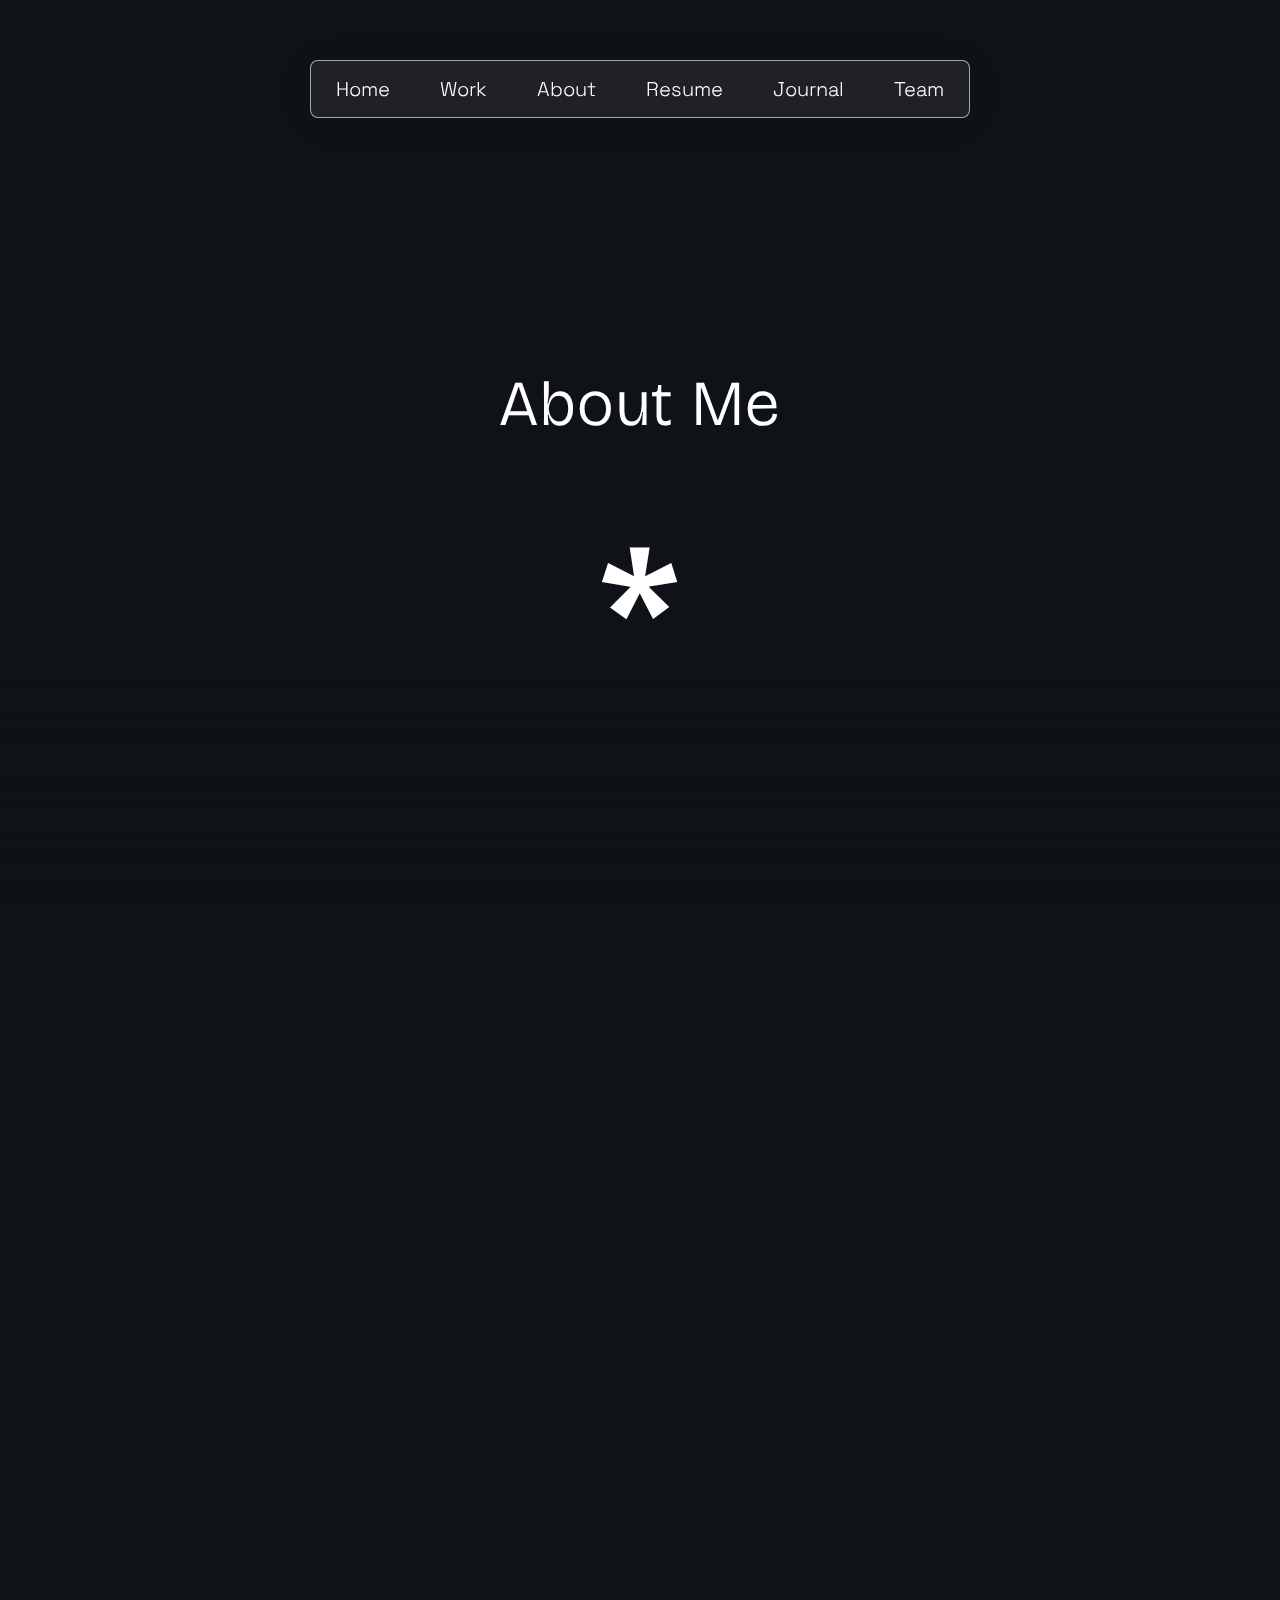
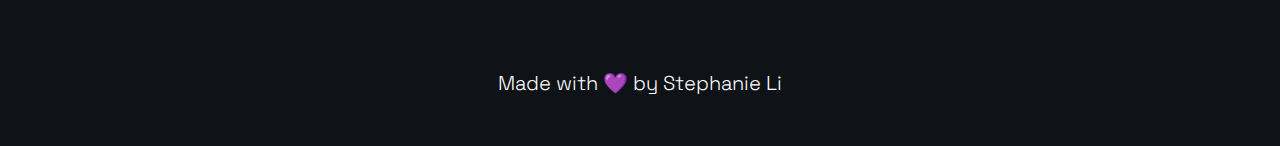
==== about.html @ 1d4c6d94 "Initial commit" ====
<!DOCTYPE html>
<html lang="en">
  <head>
    <meta charset="UTF-8" />
    <meta name="viewport" content="width=device-width, initial-scale=1.0" />
    <title>Stephanie Li - About</title>
    <link rel="stylesheet" href="css/styles.css" />
    <style>
      /* import fonts */
      @import url("https://fonts.googleapis.com/css2?family=Bricolage+Grotesque:opsz,wght@12..96,200..800&family=Luxurious+Script&family=Space+Grotesk:wght@300..700&display=swap");
    </style>
  </head>
  <body>
    <div id="navbar">
      <a class="navlink" href="index.html">Home</a>
      <a class="navlink" href="work.html">Work</a>
      <a class="navlink" href="about.html">About</a>
      <a class="navlink" href="files/Stephanie Li - Resume.pdf" target="blank"
        >Resume</a
      >
      <a class="navlink" href="journal.html">Journal</a>
      <a
        class="navlink"
        href="https://cs1xd3.cas.mcmaster.ca/~li3424/team/"
        target="blank"
        >Team</a
      >
    </div>
    <div class="hero-section section">
      <div class="hero-text-container">
        <div class="hero-text">
          <h1 class="hero-heading">About Me</h1>
          <p id="asterisk">*</p>
        </div>
      </div>
    </div>
    <div class="section"></div>
    <div class="section"></div>
    <div class="section"></div>
    <div class="section"></div>
    <footer>
      <p>Made with 💜 by Stephanie Li</p>
    </footer>
  </body>
</html>
---- css/styles.css ----
* {
    margin: 0;
    /* padding: 0; */
    box-sizing: border-box;
}

:root {
    --background-black: #0f1318;
}

body {
    font-family: "Space Grotesk", serif;
    font-weight: 100;
    font-size: 20px;
    color: white;
    background-color: var(--background-black);
}

h1 {
    font-size: 64px;
    font-family: "Bricolage Grotesque", serif;
    font-weight: 300;
    letter-spacing:0.04ch;
    text-align: center;
}

h2 {
    font-size: 36px;
    font-family: "Bricolage Grotesque", serif;
    font-weight: 300;
    letter-spacing:0.04ch;
    text-align: center;
}

footer {
    background-color: var(--background-black);
    text-align: center;
    padding: 50px;
}

.Script {
    font-family: "Luxurious Script";
    font-weight: 100;
    font-size: 100px;
    line-height: 0;
}


/* navbar styling */

#navbar {
    position: fixed;
    top: 60px;
    left: 50%;                     /* align left edge to the center */ 
    transform: translateX(-50%);   /* offset by half the element's width */
    padding: 15px 25px;
    display: flex;
    border: 1px solid rgba(255, 255, 255, 0.6);
    border-radius: 8px;
    column-gap: 50px;
    z-index: 10;
    /* glass blur effect from https://css.glass by @miketromba*/
    background: #4c4c4c44;
    box-shadow: 0 4px 30px rgba(0, 0, 0, 0.1);
    backdrop-filter: blur(8px);
    -webkit-backdrop-filter: blur(5px);
}

.navlink {
    font-size: 20px;
    color: rgb(255, 255, 255);
    text-decoration: none;
    /* padding: 10px; */
}

/*  */

.section {
    background-color: var(--background-black);
    min-height: 20vh;
    height: 100%;
}

/*  */

.hero-section {
    height: 100vh;
    display: flex;
    justify-content: center;
    background-image: url('../images/background-gradient.png');
    background-repeat: no-repeat;
    background-size: cover;
    /* box-shadow: 0 0 100px 50px #14161f inset; */
    /* mask-image: linear-gradient(to bottom, #14161f, transparent, black 90%); */
    mask-image: linear-gradient(to bottom, rgba(0, 0, 0, 1) 0%, rgba(0, 0, 0, 0) 100%);
    -webkit-mask-image: -webkit-gradient(linear, left 75%, left bottom, from(rgba(0,0,0,1)), to(rgba(0,0,0,0)))

}

.hero-text-container {
    display: flex;
    justify-content: center;
    align-items: center;
}

.hero-heading {
    margin-top: 220px;
}

.hero-text {
    max-width: 800px;
}

#asterisk{
    color:white;
    font-family: "Bricolage Grotesque", serif;
    font-size: 220px;
    font-weight: 400;
    margin-top: 50px;
    text-align: center;
    z-index:10;
}

/* journal styling */

.reflection a {
    color: white;
    color: rgb(156, 153, 153);
    /* text-decoration: none; */
    font-style: italic;
    font-weight: 400;
}

.reflection {
    letter-spacing: -.3px;
    line-height: 1.75em;
    /* color: rgb(206, 206, 206); */
}
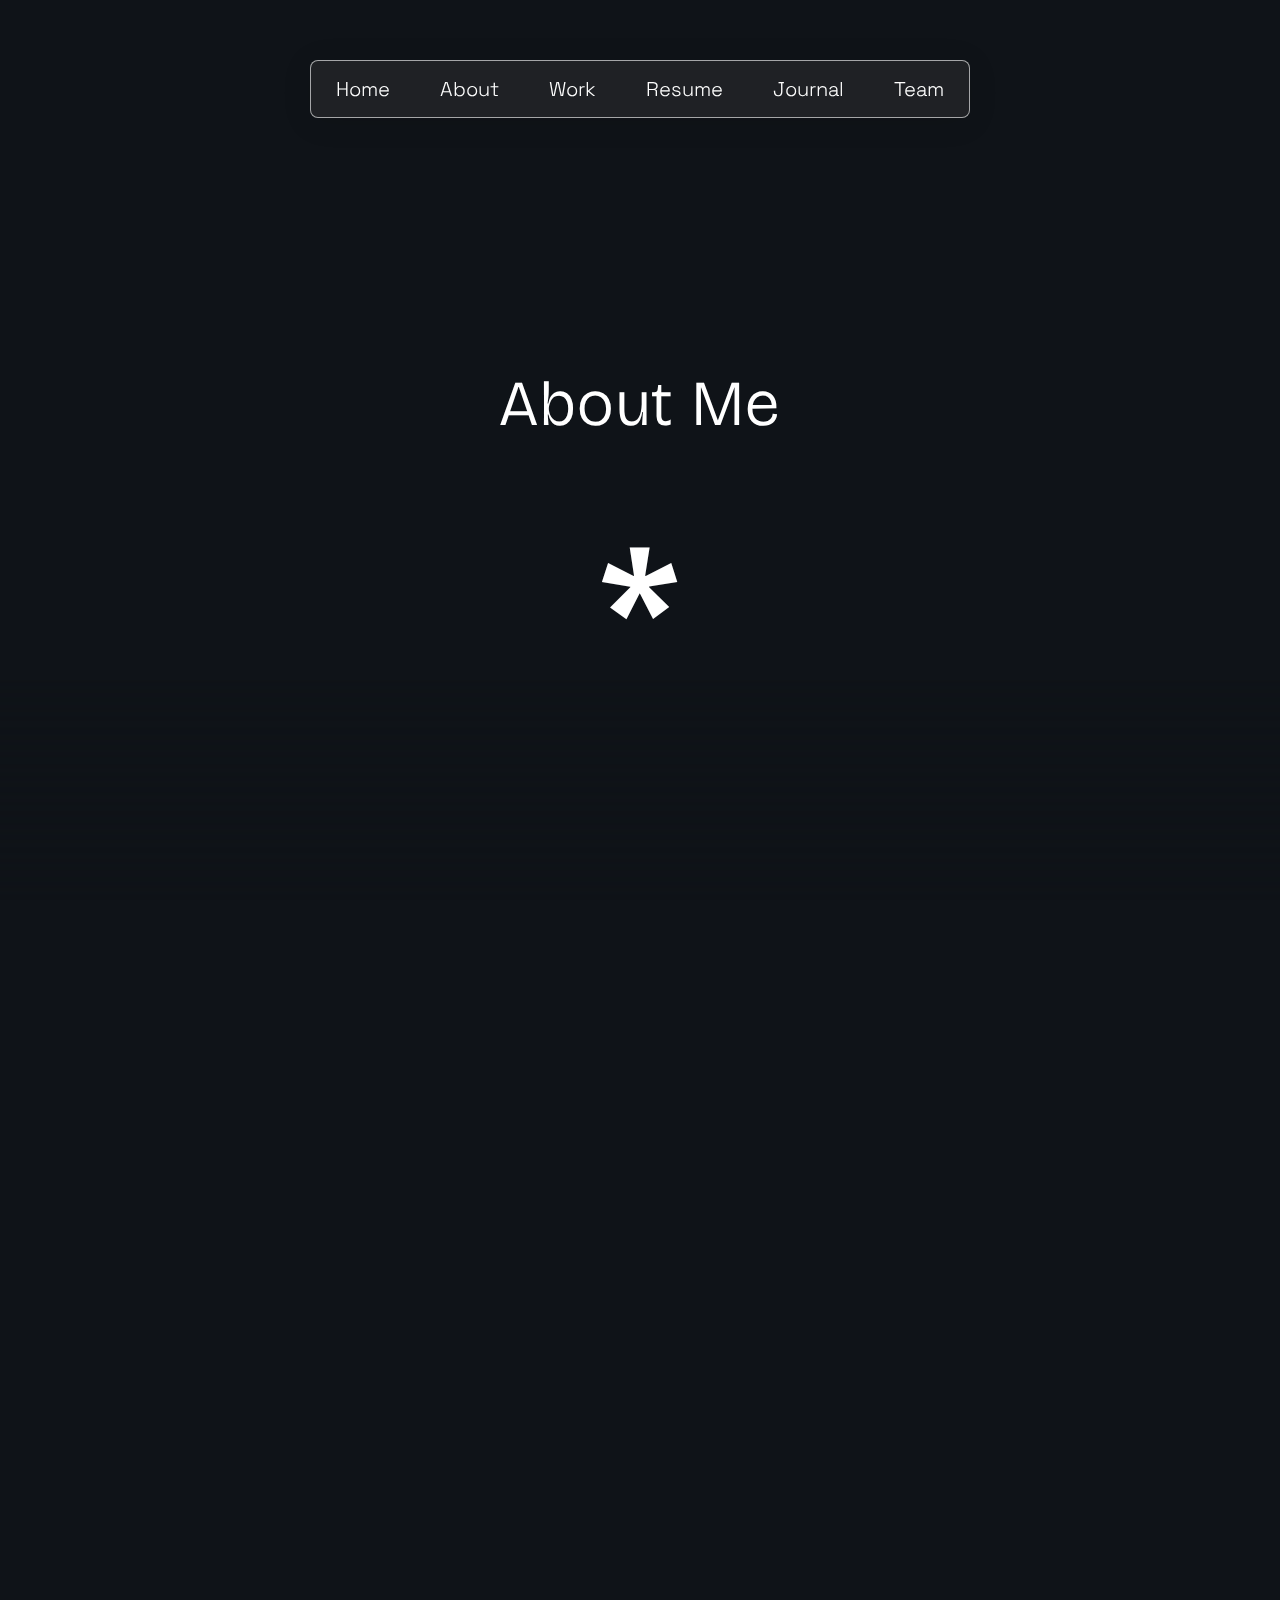
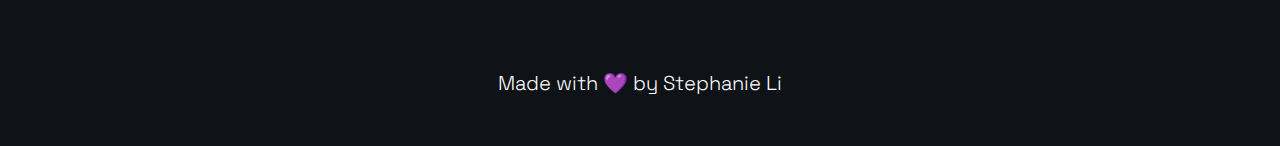
==== commit 47ea0244: "test commit" ====
--- a/about.html
+++ b/about.html
@@ -13,8 +13,8 @@
   <body>
     <div id="navbar">
       <a class="navlink" href="index.html">Home</a>
+      <a class="navlink" href="about.html">About</a>
       <a class="navlink" href="work.html">Work</a>
-      <a class="navlink" href="about.html">About</a>
       <a class="navlink" href="files/Stephanie Li - Resume.pdf" target="blank"
         >Resume</a
       >
--- a/css/styles.css
+++ b/css/styles.css
@@ -30,6 +30,7 @@
     font-weight: 300;
     letter-spacing:0.04ch;
     text-align: center;
+    margin-bottom: 10px;
 }
 
 footer {
@@ -45,6 +46,35 @@
     line-height: 0;
 }
 
+/* tile styling */
+
+.tile-container {
+    display: flex;
+    flex-direction: row;
+    justify-content: space-between;
+    /* background-color: blue; */
+}
+
+.tile {
+    width: 32%;
+    min-height: 100px;
+    background-color: rgb(47, 47, 49);
+    padding: 12px;
+    border: 1px rgba(255, 255, 255, 0.192) solid;
+    border-radius: 8px;
+    /* margin: 10px; */
+}
+
+.project-image {
+    width: 100%;
+    border-radius:6px;
+}
+
+.project-description {
+    font-size: 16px;
+    color: rgba(255, 255, 255, 0.679);
+    margin-bottom: 10px;
+}
 
 /* navbar styling */
 
@@ -73,15 +103,22 @@
     /* padding: 10px; */
 }
 
-/*  */
+/* section and container styling */
 
 .section {
     background-color: var(--background-black);
     min-height: 20vh;
     height: 100%;
+    display: flex;
+    justify-content: center;
 }
 
-/*  */
+.container {
+    width: 90vw;
+    /* border: white 1px solid; */
+}
+
+/* hero styling */
 
 .hero-section {
     height: 100vh;
@@ -90,8 +127,6 @@
     background-image: url('../images/background-gradient.png');
     background-repeat: no-repeat;
     background-size: cover;
-    /* box-shadow: 0 0 100px 50px #14161f inset; */
-    /* mask-image: linear-gradient(to bottom, #14161f, transparent, black 90%); */
     mask-image: linear-gradient(to bottom, rgba(0, 0, 0, 1) 0%, rgba(0, 0, 0, 0) 100%);
     -webkit-mask-image: -webkit-gradient(linear, left 75%, left bottom, from(rgba(0,0,0,1)), to(rgba(0,0,0,0)))
 
@@ -121,6 +156,15 @@
     z-index:10;
 }
 
+/*  */
+.home-blurb-container {
+    display: flex;
+}
+
+.home-blurb-description {
+    line-height: 1.75em;
+}
+
 /* journal styling */
 
 .reflection a {
@@ -133,6 +177,5 @@
 
 .reflection {
     letter-spacing: -.3px;
-    line-height: 1.75em;
     /* color: rgb(206, 206, 206); */
 }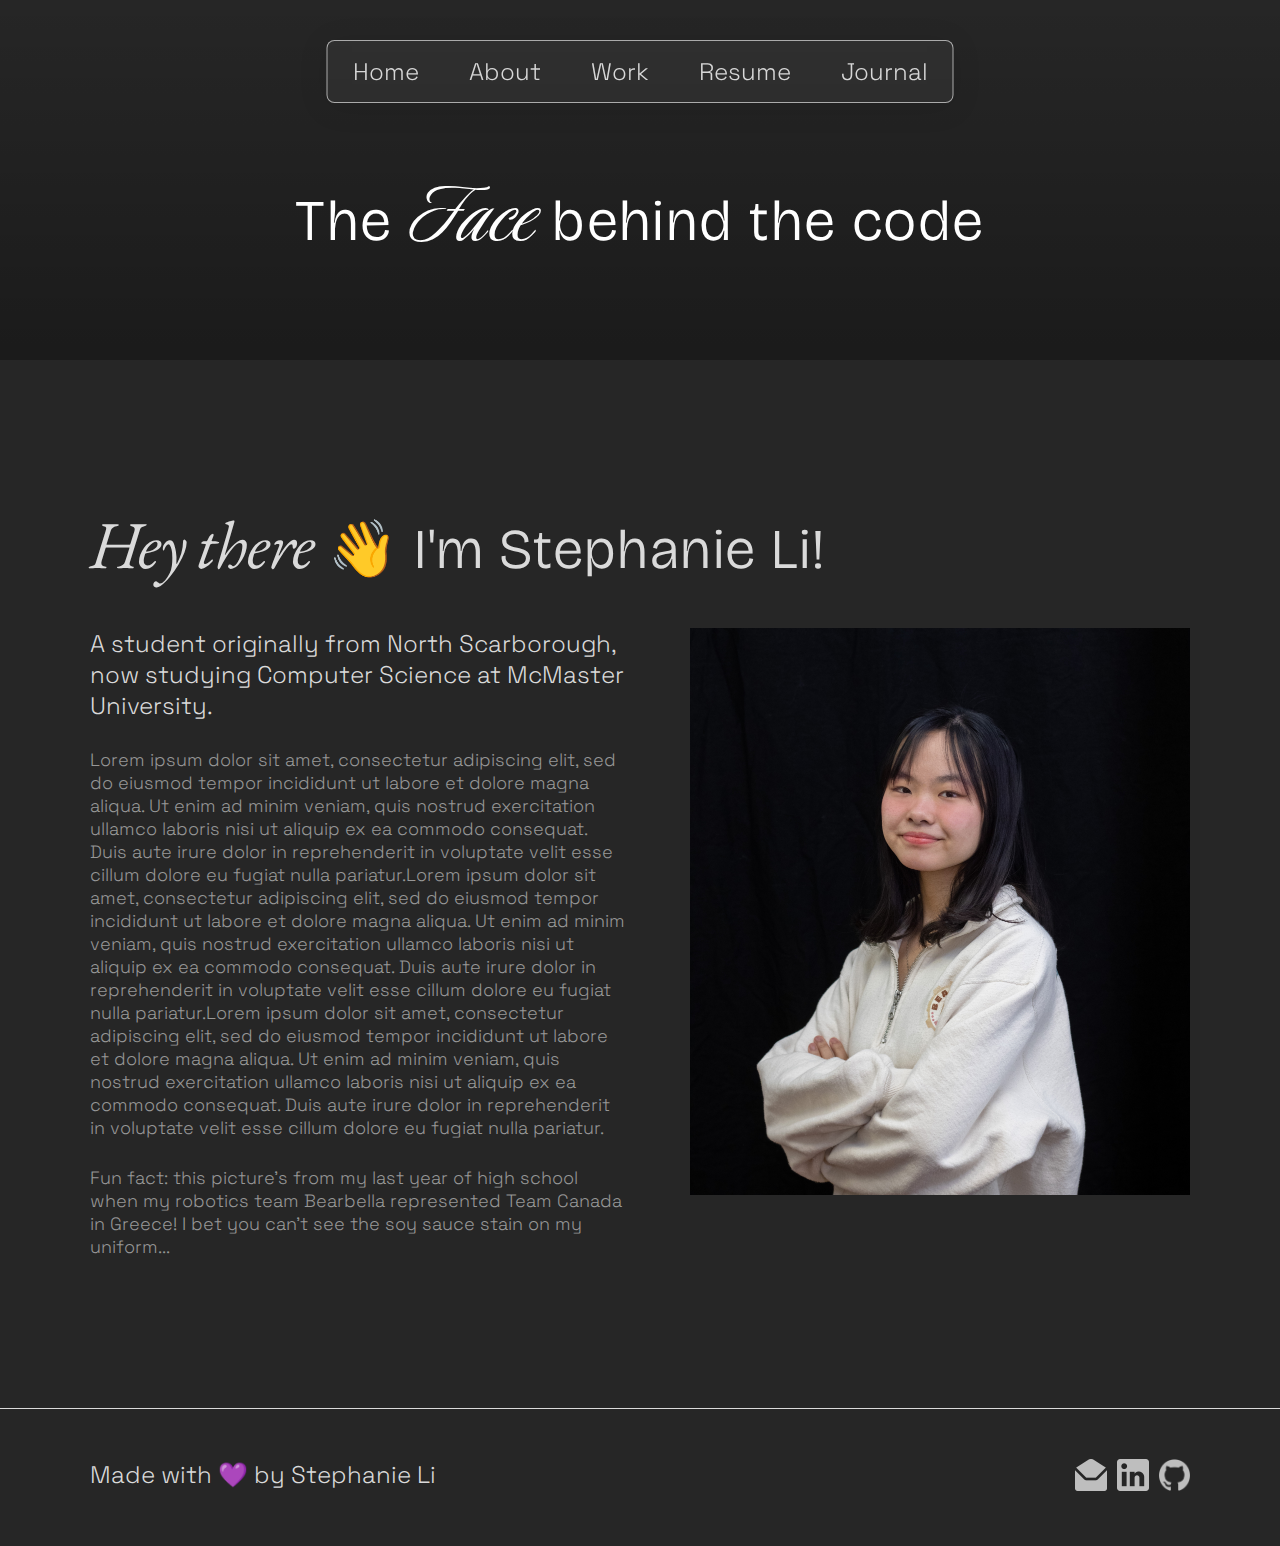
==== commit 8bdd4083: "test push" ====
--- a/about.html
+++ b/about.html
@@ -8,38 +8,94 @@
     <style>
       /* import fonts */
       @import url("https://fonts.googleapis.com/css2?family=Bricolage+Grotesque:opsz,wght@12..96,200..800&family=Luxurious+Script&family=Space+Grotesk:wght@300..700&display=swap");
+      @import url("https://fonts.googleapis.com/css2?family=DM+Sans:ital,opsz,wght@0,9..40,100..1000;1,9..40,100..1000&display=swap");
+      @import url("https://fonts.googleapis.com/css2?family=Baskervville:ital@0;1&family=Cormorant:ital,wght@0,300..700;1,300..700&family=EB+Garamond:ital,wght@0,400..800;1,400..800&family=Instrument+Serif:ital@0;1&family=Libre+Caslon+Display&family=Shippori+Mincho&display=swap");
     </style>
   </head>
   <body>
-    <div id="navbar">
-      <a class="navlink" href="index.html">Home</a>
-      <a class="navlink" href="about.html">About</a>
-      <a class="navlink" href="work.html">Work</a>
-      <a class="navlink" href="files/Stephanie Li - Resume.pdf" target="blank"
-        >Resume</a
-      >
-      <a class="navlink" href="journal.html">Journal</a>
-      <a
-        class="navlink"
-        href="https://cs1xd3.cas.mcmaster.ca/~li3424/team/"
-        target="blank"
-        >Team</a
-      >
-    </div>
-    <div class="hero-section section">
-      <div class="hero-text-container">
-        <div class="hero-text">
-          <h1 class="hero-heading">About Me</h1>
-          <p id="asterisk">*</p>
+    <header>
+      <div id="navbar">
+        <a id="home" class="navlink" href="index.html">Home</a>
+        <a id="about" class="navlink" href="about.html">About</a>
+        <a id="work" class="navlink" href="work.html">Work</a>
+        <a
+          id="resume"
+          class="navlink"
+          href="files/Stephanie Li - Resume.pdf"
+          target="blank"
+          >Resume</a
+        >
+        <a id="journal" class="navlink" href="journal.html">Journal</a>
+        <a id="menu" class="navlink" href="">Menu</a>
+      </div>
+      <div class="subpage-hero hero-section section">
+        <div class="hero-text-container">
+          <div class="hero-text">
+            <h1 class="hero-heading">
+              The <span class="Script">Face</span> behind the code
+            </h1>
+            <!-- <p id="asterisk">*</p> -->
+          </div>
+        </div>
+      </div>
+    </header>
+    <div class="section">
+      <div class="container">
+        <div class="section-title less-margin">
+          <h2>
+            <span class="header-italic">Hey there</span> 👋 I'm Stephanie Li!
+          </h2>
+        </div>
+        <div id="intro-container">
+          <div id="intro-text">
+            <h6>
+              A student originally from North Scarborough, now studying Computer
+              Science at McMaster University.
+            </h6>
+            <p>
+              Lorem ipsum dolor sit amet, consectetur adipiscing elit, sed do
+              eiusmod tempor incididunt ut labore et dolore magna aliqua. Ut
+              enim ad minim veniam, quis nostrud exercitation ullamco laboris
+              nisi ut aliquip ex ea commodo consequat. Duis aute irure dolor in
+              reprehenderit in voluptate velit esse cillum dolore eu fugiat
+              nulla pariatur.Lorem ipsum dolor sit amet, consectetur adipiscing
+              elit, sed do eiusmod tempor incididunt ut labore et dolore magna
+              aliqua. Ut enim ad minim veniam, quis nostrud exercitation ullamco
+              laboris nisi ut aliquip ex ea commodo consequat. Duis aute irure
+              dolor in reprehenderit in voluptate velit esse cillum dolore eu
+              fugiat nulla pariatur.Lorem ipsum dolor sit amet, consectetur
+              adipiscing elit, sed do eiusmod tempor incididunt ut labore et
+              dolore magna aliqua. Ut enim ad minim veniam, quis nostrud
+              exercitation ullamco laboris nisi ut aliquip ex ea commodo
+              consequat. Duis aute irure dolor in reprehenderit in voluptate
+              velit esse cillum dolore eu fugiat nulla pariatur.
+            </p>
+            <p>
+              Fun fact: this picture’s from my last year of high school when my
+              robotics team Bearbella represented Team Canada in Greece! I bet
+              you can’t see the soy sauce stain on my uniform...
+            </p>
+            <!-- <div id="signature-and-butto">
+              <img src="images/signature.png" />
+              <div class="button">Interested? Let's talk!</div>
+            </div> -->
+          </div>
+          <img id="stephanie" src="images/stephanie.jpg" />
         </div>
       </div>
     </div>
-    <div class="section"></div>
-    <div class="section"></div>
-    <div class="section"></div>
-    <div class="section"></div>
     <footer>
-      <p>Made with 💜 by Stephanie Li</p>
+      <hr />
+      <div class="section">
+        <div class="container">
+          <h6>Made with 💜 by Stephanie Li</h6>
+          <div id="contact-links">
+            <a href=""><img src="images/mail.png" /></a>
+            <a href=""><img src="images/linkedin.png" /></a>
+            <a href=""><img src="images/github.png" /></a>
+          </div>
+        </div>
+      </div>
     </footer>
   </body>
 </html>
--- a/css/styles.css
+++ b/css/styles.css
@@ -5,47 +5,169 @@
 }
 
 :root {
-    --background-black: #0f1318;
+    --background-black: rgb(38, 38, 38);
+    --off-white: rgb(218, 218, 218);
+    --light-grey: rgb(151, 151, 151);
+    --light-grey: rgb(151, 151, 151);
+    --tile-colour: rgb(44, 44, 44);
+    --tile-colour-hover: rgb(65, 65, 65);
+    --pink: #f7d1de;
 }
 
 body {
     font-family: "Space Grotesk", serif;
-    font-weight: 100;
-    font-size: 20px;
+    /* font-family: "DM Sans", serif; */
+    font-weight: 300;
+    font-size: 18px;
+    color: var(--off-white);
+    color: var(--light-grey);
+    background-color: var(--background-black);
+}
+
+h1 {
     color: white;
-    background-color: var(--background-black);
-}
-
-h1 {
-    font-size: 64px;
+    font-size: 4.5vw;
+    max-width: 55vw;
+    font-family: "Bricolage Grotesque", serif;
+    /* font-family: "DM Sans", serif; */
+    font-weight: 300;
+    letter-spacing:0.04ch;
+    text-align: center;
+}
+
+h2 {
+    color: var(--off-white);
+    font-size: 56px;
     font-family: "Bricolage Grotesque", serif;
     font-weight: 300;
     letter-spacing:0.04ch;
-    text-align: center;
-}
-
-h2 {
-    font-size: 36px;
-    font-family: "Bricolage Grotesque", serif;
+    /* text-align: center; */
+}
+
+h6 {
+    color: var(--off-white);
+    font-size: 24px;
+    font-weight: 250;
+}
+
+/* .grey {
+    color: rgba(255, 255, 255, 0.454);
+    font-weight: 200;
+} */
+
+a {
+    color: var(--light-grey);
+    font-style: italic;
+    /* text-decoration: none; */
     font-weight: 300;
-    letter-spacing:0.04ch;
-    text-align: center;
-    margin-bottom: 10px;
-}
-
-footer {
-    background-color: var(--background-black);
-    text-align: center;
-    padding: 50px;
+    
+}
+
+hr {
+    display: block;
+    height: 1px;
+    border: 0;
+    border-top: solid 1px var(--off-white);
+    padding: 0;
+    width: 100%;
 }
 
 .Script {
     font-family: "Luxurious Script";
     font-weight: 100;
-    font-size: 100px;
+    font-size: 1.65em;
     line-height: 0;
 }
 
+.header-italic {
+    font-family: "Libre Caslon Display", serif;
+    font-family: "Cormorant", serif;
+    font-size: larger;
+    font-family: "EB Garamond", serif;
+    
+    font-weight: 300;
+    font-style: italic;
+    /* font-weight: lighter; */
+    letter-spacing: -0.04ch;
+}
+
+.round-rectangle {
+    padding: 9px 20px;
+    border: 1px solid var(--off-white);
+    border-radius: 100px;
+}
+
+.button {
+    display: block;
+    width: fit-content;
+    margin-top: 25px;
+    padding: 9px 20px;
+    border: 1px solid var(--pink);
+    border-radius: 100px;
+    background-color: var(--pink);
+    color: var(--background-black);
+    transition: 0.3s;
+}
+
+.button:hover {
+    border: 1px solid var(--off-white);
+    background-color: var(--background-black);
+    color: var(--off-white);
+    transition: 0.3s;
+}
+
+.section {
+    background-color: var(--background-black);
+    /* min-height: 20vh; */
+    height: 100%;
+    display: flex;
+    justify-content: center;
+}
+
+.container {
+    width: 86vw;
+    /* border: white 1px solid; */
+}
+
+.section-title {
+    margin-top: 140px;
+    margin-bottom: 30px;
+}
+
+.section-title h6 {
+    margin-top: 180px;
+    /* margin-bottom: 5px; */
+}
+
+/* footer styling */
+
+footer {
+    background-color: var(--background-black);
+    margin-top: 150px;
+    /* padding: 50px; */
+}
+
+footer .container {
+    padding: 50px 0;
+    display: flex;
+}
+
+footer h6 {
+    flex: 1;
+}
+
+#contact-links {
+    display: flex;
+    justify-content: space-between;
+}
+
+#contact-links img {
+    filter: invert(100%);
+    height: 32px;
+    opacity: 70%;
+    padding-left: 10px;
+}
+
 /* tile styling */
 
 .tile-container {
@@ -56,31 +178,48 @@
 }
 
 .tile {
-    width: 32%;
+    width: 32.8%;
     min-height: 100px;
-    background-color: rgb(47, 47, 49);
+    background-color: var(--tile-colour);
     padding: 12px;
-    border: 1px rgba(255, 255, 255, 0.192) solid;
+    border: 1px rgba(255, 255, 255, 0.102) solid;
     border-radius: 8px;
     /* margin: 10px; */
-}
+    transition: 0.3s;
+}
+
+.tile:hover {
+    background-color: var(--tile-colour-hover);
+    transition: 0.3s;
+}
+
+a.tile {
+    text-decoration: none;
+    font-style: normal;
+    display: block;
+  }
 
 .project-image {
     width: 100%;
     border-radius:6px;
+    border: 1px rgba(255, 255, 255, 0.3) solid;
 }
 
 .project-description {
-    font-size: 16px;
-    color: rgba(255, 255, 255, 0.679);
+    /* font-size: 16px; */
+    color: rgb(147, 147, 147);
     margin-bottom: 10px;
+}
+
+.tile-container {
+    margin-bottom: 15px;
 }
 
 /* navbar styling */
 
 #navbar {
     position: fixed;
-    top: 60px;
+    top: 40px;
     left: 50%;                     /* align left edge to the center */ 
     transform: translateX(-50%);   /* offset by half the element's width */
     padding: 15px 25px;
@@ -92,30 +231,26 @@
     /* glass blur effect from https://css.glass by @miketromba*/
     background: #4c4c4c44;
     box-shadow: 0 4px 30px rgba(0, 0, 0, 0.1);
-    backdrop-filter: blur(8px);
-    -webkit-backdrop-filter: blur(5px);
+    backdrop-filter: blur(10px);
+    -webkit-backdrop-filter: blur(19px);
 }
 
 .navlink {
-    font-size: 20px;
-    color: rgb(255, 255, 255);
+    font-size: 24px;
+    font-weight: 250;
+    color: var(--off-white);
+    color: rgb(215, 215, 215);
     text-decoration: none;
+    font-style: normal;
     /* padding: 10px; */
 }
 
-/* section and container styling */
-
-.section {
-    background-color: var(--background-black);
-    min-height: 20vh;
-    height: 100%;
-    display: flex;
-    justify-content: center;
-}
-
-.container {
-    width: 90vw;
-    /* border: white 1px solid; */
+.navlink:hover {
+    text-decoration: underline;
+}
+
+#menu {
+    display: none;
 }
 
 /* hero styling */
@@ -123,12 +258,13 @@
 .hero-section {
     height: 100vh;
     display: flex;
+    /* position: fixed; */
     justify-content: center;
-    background-image: url('../images/background-gradient.png');
+    background-image: linear-gradient(to bottom, rgba(0, 0, 0, 0), rgba(0, 0, 0, 0.3)),url('../images/background-gradient.png');
     background-repeat: no-repeat;
     background-size: cover;
-    mask-image: linear-gradient(to bottom, rgba(0, 0, 0, 1) 0%, rgba(0, 0, 0, 0) 100%);
-    -webkit-mask-image: -webkit-gradient(linear, left 75%, left bottom, from(rgba(0,0,0,1)), to(rgba(0,0,0,0)))
+    /* mask-image: linear-gradient(to bottom, rgba(0, 0, 0, 1) 0%, rgba(0, 0, 0, 0) 100%); */
+    /* -webkit-mask-image: -webkit-gradient(linear, left 75%, left bottom, from(rgba(0,0,0,1)), to(rgba(0,0,0,0))) */
 
 }
 
@@ -139,43 +275,280 @@
 }
 
 .hero-heading {
-    margin-top: 220px;
+    margin-top: 26vh;
 }
 
 .hero-text {
-    max-width: 800px;
+    max-width: 1000px;
 }
 
 #asterisk{
     color:white;
     font-family: "Bricolage Grotesque", serif;
-    font-size: 220px;
+    font-size: 13vw;
     font-weight: 400;
-    margin-top: 50px;
+    margin-top: 2.5vw;
     text-align: center;
     z-index:10;
 }
 
+/* hero stylying for subpages */
+
+.subpage-hero {
+    height: 40vh;
+}
+
+.subpage-hero .hero-heading {
+    margin-top: 9vh;
+}
+
 /*  */
-.home-blurb-container {
-    display: flex;
-}
-
-.home-blurb-description {
+#home-blurb-container {
+    display: flex;
+    justify-content: space-between;
+    padding-top: 50px;
+    padding-bottom: 50px;
+    align-items: flex-start;
+}
+
+#home-blurb-description {
     line-height: 1.75em;
+    flex: 1; /* Allows it to take the necessary width */
+    max-width: 870px;
+    margin-right: 100px;
+}
+
+#seeking-internships{
+    display: flex;
+    align-items: center;
+    padding-left: 15px;
+}
+
+#flashing-gradient-circle {
+    width: 23px;
+    height: 23px;
+    margin-right: 9px;
+    border-radius: 50%;
+    background: url('../images/gradient-square.png');
+    background-repeat: no-repeat;
+    background-size: cover;
+    animation: pulse .75s infinite alternate;
+}
+
+@keyframes pulse {
+    0%, 40% { opacity: 1; }
+    100% { opacity: 0.01; }
+}
+
+/* skills styling */
+
+#skills-container {
+    display: flex;
+    width: 100%;
+    justify-content: space-between;
+    margin-top: 60px;
+}
+
+.skills-column-pair {
+    width: 49.2%;
+    display: flex;
+    justify-content: space-between;
+}
+
+.skills-column {
+    width: 48.4%;
+}
+
+.skills-column .round-rectangle {
+    border: 1px solid var(--light-grey);
+    margin-top: 10px;
+}
+
+/* introduction stylying */
+#intro-container {
+    display: flex;
+    justify-content: space-between;
+    align-items: flex-start;
+    margin-top: 40px;
+    grid-column-gap: 4rem;
+    grid-row-gap: 4rem;
+    display: flex
+}
+
+#intro-text {
+    width: 58%;
+    flex-flow: column;
+    justify-content: space-between;
+    align-items: stretch;
+    display: flex;
+}
+
+#intro-text p {
+    margin-top: 1.5em;
+}
+
+#signature-and-button {
+    display: flex;
+    flex-direction: column;
+    align-items: flex-end;
+}
+
+#intro-text img { /*signature*/
+    margin-top: 8vw;
+    width: 300px;
+}
+
+#intro-text .button {
+    margin-top: 10px;
+}
+
+#stephanie {
+    max-width: 500px;
 }
 
 /* journal styling */
 
-.reflection a {
-    color: white;
-    color: rgb(156, 153, 153);
-    /* text-decoration: none; */
-    font-style: italic;
-    font-weight: 400;
-}
-
-.reflection {
-    letter-spacing: -.3px;
-    /* color: rgb(206, 206, 206); */
+.journal-entry h2{
+    margin: none;
+}
+.journal-entry p{
+    margin-top: 0;
+    margin-bottom: 50px;
+}
+
+
+
+
+
+@media (max-width: 1250px) {
+    h1 {
+        /* color: red; */
+        font-size: 5vw;
+        max-width: 70vw;
+    }
+    #home-blurb-container {
+        flex-direction: column;
+    }
+    #home-blurb-description {
+        max-width: none;
+        margin: 0;
+    }
+    #seeking-internships{
+        margin-top: 30px;
+    }
+
+    #intro-text img { /*signature*/
+        margin-top: 4vw;
+    }
+
+}
+
+@media (max-width: 1024px) {
+    body {
+        font-size: 16px;
+    }
+    h1 {
+        /* color: blue; */
+        font-size: 6vw;
+        max-width: 80vw;
+    }
+    #asterisk {
+        font-size: 15vw;
+    }
+    h2 {
+        font-size: 40px;
+    }
+    h6 {
+        font-size: 20px;
+    }
+    .navlink {
+        font-size: 20px;
+    }
+    .tile-container {
+        flex-direction: column;
+    }
+    .tile {
+        width: 100%;
+        margin-bottom: 15px;
+    }
+    #skills-container {
+        margin-top: 40px;
+        flex-direction: column;
+    }
+    .skills-column-pair {
+        width: 100%;
+        margin-bottom: 25px;
+    }
+    .skills-column .round-rectangle {
+        margin-top: 7px;
+    }
+    #intro-container {
+        flex-direction: column-reverse;
+    }
+    #stephanie {
+        max-width: 100%;
+    }
+    #intro-text {
+        width: 100%;
+    }
+}
+
+@media (max-width: 800px) {
+    h1 {
+        /* color: green; */
+        font-size: 7vw;
+    }
+    #hero-heading-2 {
+        margin-top: 1em;
+    }
+    #asterisk {
+        font-size: 20vw;
+    }
+    #navbar {
+        width: 86%;
+    }
+
+    #about {
+        display: none;
+    }
+    #work {
+        display: none;
+    }
+    #resume {
+        display: none;
+    }
+    #journal {
+        display: none;
+    }
+    #home {
+        flex: 1;
+    }
+    #menu {
+        display: inline;
+    }
+}
+
+@media (max-width: 500px) {
+    h1 {
+        color: white;
+        font-size: 10vw;
+    }
+    .hero-heading {
+        margin-top: 18vh;
+    }
+    #asterisk {
+        font-size: 30vw;
+    }
+    .skills-column-pair {
+        flex-direction: column;
+        margin: 0;
+    }
+    .skills-column {
+        width: 100%;
+        margin-bottom: 25px;
+    }
+    #intro-text img {
+        margin-top: 10vw;
+        width: 80%;
+    }
 }